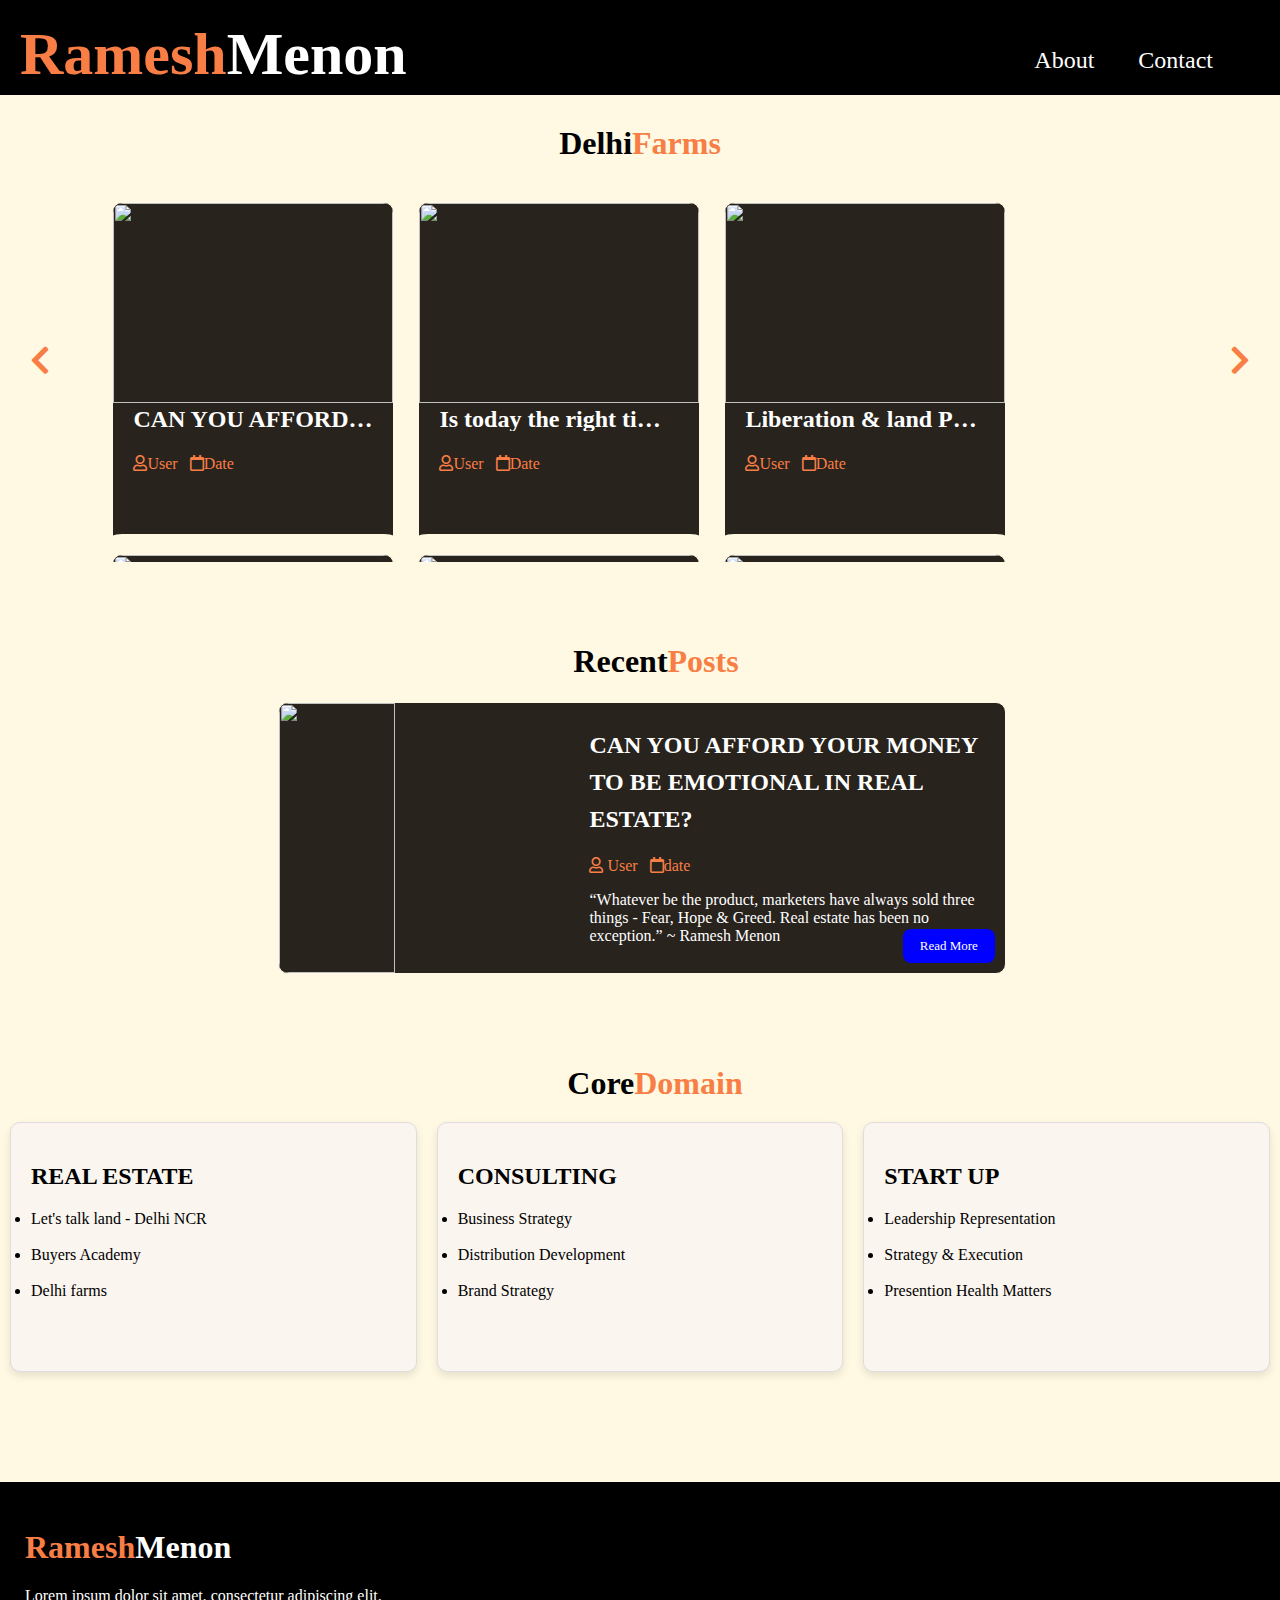
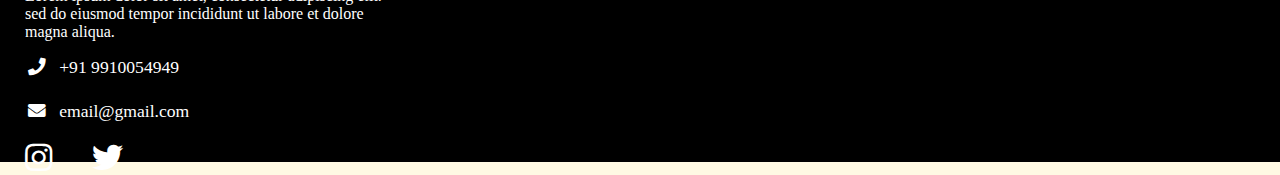
==== index.html @ 78b15f40 "Add files via upload" ====
<!DOCTYPE html>
<html>
<head>
    <title>My Blog</title>
    <link rel="stylesheet" href="style.css">
    <link rel="stylesheet" href="path/to/font-awesome/css/font-awesome.min.css">
    <link rel="stylesheet" href="https://cdnjs.cloudflare.com/ajax/libs/font-awesome/5.15.4/css/all.min.css">
    <meta name="viewport" content="width=device-width, initial-scale=1.0">
</head>
<body>
    <header>
        <div class="logo">
        <h1 class="logo-text"><span>Ramesh</span>Menon</h1>
        </div>
            <ul>
               <!--<li><a href="index.html">Home</a></li>-->
                <li><a href="about.html">About</a></li>
                <li><a href="contact.html">Contact</a></li>
            </ul>
    </header>

    <div class="page-wrapper">
        <div class="post-slider">
            <h1 class="slider-title">Delhi<span>Farms</span></h1>
            <i class="fas fa-chevron-left prev"></i>
            <i class="fas fa-chevron-right next"></i>
            <div class="post-wrapper clearfix">
                <div class="post">
                    <img src="images/image1.jpeg" alt="" class="slider-image">
                    <div class="post-info">
                        <h4><a href="single.html">CAN YOU AFFORD YOUR MONEY TO BE EMOTIONAL IN REAL ESTATE?</a></h4>
                        <i class="far fa-user">User</i>
                        &nbsp;
                        <i class="far fa-calendar">Date</i>
                    </div>
                </div>

                <div class="post">
                    <img src="images/image2.jpeg" alt="" class="slider-image">
                    <div class="post-info">
                        <h4><a href="single2.html">Is today the right time to invest in Real Estate? – 2018 &amp; beyond</a></h4>
                        <i class="far fa-user">User</i>
                        &nbsp;
                        <i class="far fa-calendar">Date</i>
                    </div>
                </div>

                <div class="post">
                    <img src="images/image3.jpeg" alt="" class="slider-image">
                    <div class="post-info">
                        <h4><a href="single3.html">Liberation &amp; land Pooling in Delhi – A dichotomous relationship</a></h4>
                        <i class="far fa-user">User</i>
                        &nbsp;
                        <i class="far fa-calendar">Date</i>
                    </div>
                </div>

                <div class="post">
                    <img src="images/image4.jpeg" alt="" class="slider-image">
                    <div class="post-info">
                        <h4><a href="single4.html">Land Pooling approved. What’s in it for buyers?</a></h4>
                        <i class="far fa-user">User</i>
                        &nbsp;
                        <i class="far fa-calendar">Date</i>
                    </div>
                </div>

                <div class="post">
                    <img src="images/image5.jpeg" alt="" class="slider-image">
                    <div class="post-info">
                        <h4><a href="single5.html">Land Pooling Policy of Delhi</a></h4>
                        <i class="far fa-user">User</i>
                        &nbsp;
                        <i class="far fa-calendar">Date</i>
                    </div>
                </div>

                <div class="post">
                    <img src="images/image6.jpeg" alt="" class="slider-image">
                    <div class="post-info">
                        <h4><a href="single6.html">Land pooling policy ready and &quot;board of hearing&quot; be held by month-
                            end: DDA VC</a></h4>
                        <i class="far fa-user">User</i>
                        &nbsp;
                        <i class="far fa-calendar">Date</i>
                    </div>
                </div>

                <div class="post">
                    <img src="images/image7.jpeg" alt="" class="slider-image">
                    <div class="post-info">
                        <h4><a href="single7.html">WOULD DELHI CM LOSE THE MCD PLOT WITH LAND POOLING?</a></h4>
                        <i class="far fa-user">User</i>
                        &nbsp;
                        <i class="far fa-calendar">Date</i>
                    </div>
                </div>

                <div class="post">
                    <img src="images/image8.jpeg" alt="" class="slider-image">
                    <div class="post-info">
                        <h4><a href="single8.html">Land pooling can help address Delhi's developmental issues</a></h4>
                        <i class="far fa-user">User</i>
                        &nbsp;
                        <i class="far fa-calendar">Date</i>
                    </div>
                </div>            
            </div>
        </div>
    </div>

    <!-- Sidebar content like recent posts, search, etc. -->

    <div class="content">
        <div class="content clearfix">
        <div class="main-content">
            <h1 class="recent-post-title"><span>Recent</span>Posts</h1>
            <div class="post">
                <img src="images/image1.jpeg" alt="" class="post-image">
                <div class="post-preview">
                    <h1><a href="single.html">CAN YOU AFFORD YOUR MONEY TO BE EMOTIONAL IN REAL ESTATE?</a></h1>
                    <i class="far fa-user"> User</i>
                    &nbsp;
                    <i class="far fa-calendar">date</i>
                    <p class = "preview-text">
                        “Whatever be the product, marketers have always sold three things - Fear, Hope &amp;
                            Greed. Real estate has been no exception.” ~ Ramesh Menon
                    </p>
                    <a href="single.html" class="btn read-more">Read More</a>
                </div>
            </div>
        </div>
        </div>
    </div>

      <!--flashcards-->
      <div class="flashcards">
        <h1 class="flashcards-title"><span>Core</span>Domain</h1>
    
        <!-- Flashcard 1 -->
        <div class="flashcard">
            <h2>REAL ESTATE</h2>
            <li>Let's talk land - Delhi NCR</li>
            &nbsp;
            <li>Buyers Academy</li>
            &nbsp;
            <li>Delhi farms</li>
        </div>
    
        <!-- Flashcard 2 -->
        <div class="flashcard">
            <h2>CONSULTING</h2>
            <li>Business Strategy</li>
            &nbsp;
            <li>Distribution Development</li>
            &nbsp;
            <li>Brand Strategy</li>
        </div>
    
        <!-- Flashcard 3 -->
        <div class="flashcard">
            <h2>START UP</h2>
            <li>Leadership Representation</li>
            &nbsp;
            <li>Strategy & Execution</li>
            &nbsp;
            <li>Presention Health Matters</li>
        </div>
    </div>

    <!--Footer-->    
    <div class="footer">
        <div class="footer-content">
            <div class="footer-section about">
                <h1 class="logo-text"><span>Ramesh</span>Menon</h1>
                <p>
                    Lorem ipsum dolor sit amet, consectetur adipiscing elit.
                    sed do eiusmod tempor incididunt ut labore et dolore magna aliqua.
                </p>
                <div class="contact">
                    <span><i class="fas fa-phone"></i> &nbsp; +91 9910054949</span><br>
                    <span><i class="fas fa-envelope"></i> &nbsp; email@gmail.com</span>
                </div>
                <div class="socials">
                    <a href="#"><i class="fab fa-instagram"></i></a>
                    <a href="#"><i class="fab fa-twitter"></i></a>
                </div>
            </div>

            <div class="footer-section links"></div>
            <div class="footer-section contact-form"></div>
        </div>
        <div class="footer-bottom">
            &copy; Designed by Aayush Bablani & Abhiroop Singh
        </div>
    </div>

    <!-- JQuery -->
    <script src="https://cdnjs.cloudflare.com/ajax/libs/jquery/3.7.1/jquery.min.js" integrity="sha512-v2CJ7UaYy4JwqLDIrZUI/4hqeoQieOmAZNXBeQyjo21dadnwR+8ZaIJVT8EE2iyI61OV8e6M8PP2/4hpQINQ/g==" crossorigin="anonymous" referrerpolicy="no-referrer"></script>

    <script type="text/javascript" src="https://cdn.jsdelivr.net/npm/slick-carousel@1.8.1/slick/slick.min.js"></script>

    <script src="script.js"></script>
</body>
</html>
---- style.css ----
html,body{
    height: 100%;
    padding: 0px;
    margin: 0px;
    background: #fff9e3;
}
body {
    display: flex;
    flex-direction: column;
    min-height: 100%;
}
.clearfix::after {
    content: "";
    display: table;
    clear: both;
}

header{
    background: black;
    height: 95px;
}

a{
    text-decoration: none;
    color: black;
    font-size: x-large;
}


header .logo{
    float: left;
}

header .logo-text{
    font: bold;
    font-size: 60px;
    margin: 20px;
    
}

header .logo-text span{
    color:#f87e45;
}

header ul{
    font-size: 25px;
    float: right;
    margin: 5px;
    padding: 30px;
    list-style: none;
}

header ul li{
    float: left;
    margin-right: 20px;
}

header ul li a{
    display: block;
    padding: 12px;
    text-decoration: none;
}

header ul li a:hover {
    color: #f87e45;
}

header *{
    color: white;
}

/*Post slider*/
 .post-slider{
     position: relative;
 }

 .post-slider .slider-title{
     text-align: center;
     margin: 30px auto;
     color: black;
 }

 .post-slider .slider-title span{
     color: #f87e45;
 }

 .post-slider .next{
    position:absolute;
    top: 50%;
    right: 30px;
    font-size: 2em;
    color:#f87e45;
    cursor: pointer;
 }

 .post-slider .prev{
    position:absolute;
    top: 50%;
    left: 30px;
    font-size: 2em;
    color: #f87e45;
    cursor: pointer;
 }

 .post-slider .post-wrapper{
     width: 84%;
     height: 350px;
     padding: 10px 0px 10px 0px; 
     overflow: hidden;
     margin: auto;
     border-radius: 10px;
 }

 .post-slider .post-wrapper .post {
    height: 350px;
    width: 280px;
    display: inline-block;
    background: #28231d;
    margin: 0px 10px;
    border-radius: 10px;
    position: relative;
    border: 1px solid #fff9e3; 
    outline-style: solid;
    outline-width: 20px;
    outline-color: #fff9e3;
}

 .post-slider .post-wrapper .post .post-info{
    height: 130px;
    padding: 0px 20px;
    border: 1px saddlebrown;
    color: #f87e45;
 }

 .post-slider .post-wrapper .post .post-info h4 {
    font-size: 8px; 
    height: 48px; 
    overflow: hidden; 
    text-overflow: ellipsis; 
    white-space: nowrap; 
    margin: 0; 
    padding: 0; 
    line-height: 24px; 
}

.post-slider .post-wrapper .post .post-info h4 a {
    display: block;
    overflow: hidden;
    text-overflow: ellipsis;
    white-space: nowrap;
    color: white;
}

 .post-slider .post-wrapper .post .post-info h4 a:hover{
    color: #f87e45;
 }

 .post-slider .post-wrapper .post .slider-image{
    width: 100%;
    height: 200px;
    border-top-right-radius: 10px;
    border-top-left-radius: 10px;
 }

 .content{
     flex-grow: 1;
     margin-bottom: 10px; 
     width: 90%;
     margin: 30px 65px 30px;
     display: flex;
     justify-content: center;
     align-items: center;
     flex-direction: column;
 }

 .content .main-content{
     width: 70%;
     float: left;
     padding-left: 0px; 
 }

 .content .main-content.single{
    margin-top: 2px;
    background: white;
    padding: 10px 20px;
    font-size: 1.1em;
    border-radius: 5px;
    margin-bottom: 0px;
    border: 1px solid #faf5ef; 
    outline-style: solid;
    outline-width: 20px;
    outline-color: #faf5ef;
    box-shadow: 10px;
}

 
 .content .main-content .post{
    width: 100%;
    height: 270px;
    margin: 5px auto;
    border-radius: 10px;
    background: #28231d;
    position: relative;
    border: 1px solid #fff9e3; 
    outline-style: solid;
    outline-width: 10px;
    outline-color: #fff9e3;
    color: white;
 }

 .content .main-content .post .read-more{
     position: absolute;
     bottom: 10px;
     right: 10px;
 }

 .content .main-content .post .post-preview {
    margin-left: 20px; 
    float: left;
    width: calc(60% - 20px); 
}

.content .main-content .post-preview a{
    color: white;
}

.content .main-content .post-preview h1 a:hover {
    color: #f87e45;
}

.content .main-content .post-preview i{
    color:#f87e45 ;
}
 .content .main-content .post .post-image{
    width: 40%;
    height: 100%;
    float: left;
    border-radius: 10px;
 }

 .content .main-content .recent-post-title {
    margin-left: 30px; 
    color: #f87e45;
    text-align: center;
}

.content .main-content .recent-post-title span{
color: black;
}

/*flashcards*/
.flashcards {
    display: flex;
    flex-wrap: wrap;
    margin-top: 5px;
}

.flashcards-title {
    text-align: center;
    margin-left: 30px;
    margin-bottom: 10px;
    color: #f87e45;
    margin-bottom: 10px;
    width: 100%;
}

.flashcards-title span{
    color: black;
    margin-bottom: 5px;
    width: 100%;
}

.flashcard {
    flex: 1;
    border: 1px solid #ddd;
    padding: 20px;
    margin: 10px;
    box-sizing: border-box;
    background-color: #faf5ef; /* Background color for the flashcard */
    border-radius: 10px; /* Rounded corners */
    box-shadow: 0 4px 8px rgba(0, 0, 0, 0.1); /* Box shadow for a subtle lift */
    transition: transform 0.3s ease-in-out;
    height: 250px;
}

.flashcard:hover {
    transform: scale(1.05); /* Scale up on hover for an interactive effect */
}

/*Footer*/
.footer{
    margin-top: 100px;
    background: black;
    color:black;
    height: 320px;
    position: relative;
}

.footer .footer-content{
    height: 280px;
    display: flex;
    color: white;
}

.footer .footer-bottom{
    height: 25px;
    text-align: center;
    position: absolute;
    bottom: 0px;
    left: 0px;
    width: 100%;
}

.footer .footer-content .footer-section{
    flex: 1;
    padding: 25px;
}

.footer .footer-content .about h1{
    color: white;
    
}

.footer .footer-content .about h1 span{
    color: #f87e45;
}

.footer .footer-content .about .contact span{
     display:block;
     margin: 3px;
     font-size:1.1em;
     margin-bottom: 2px;
     color: white;
}

.footer .footer-content .about .socials{
    margin-top: 20px; 
    display: flex; 
    align-items: center; 
    gap: 40px;
    color: white;
}

.footer .footer-content .about .socials a {
    color: black; 
    text-decoration: none;
    color: white;
}

.footer .footer-content .about .socials a:hover{
    color: #f87e45;
}

.footer .footer-content .about .socials i {
    font-size: 1.3em; 
}

 /*Media queries*/
@media only screen and (max-width: 750px){
    header ul{
        width: 100%;
        background: #008489;
        padding: 0%;
        margin:0%;
    }
}

/* ReadMore Button*/
.btn{
    font-size: small;
    padding: .5rem 1rem;
    background: blue;
    color: white;
    border: 1px solid transparent;
    border-radius: .5rem;
}

.btn:hover{
    background: rgb(1, 1, 98);
}

/*Text Box*/
.text-box {
    border: 1px solid #000; /* Adds a border to the box */
    padding: 10px;         /* Adds space inside the box around the text */
    margin: 10px 0;        /* Adds space outside the box */
    background-color: white; /* Sets a background color for the box */
    width: auto;          /* Sets the width of the box */
}
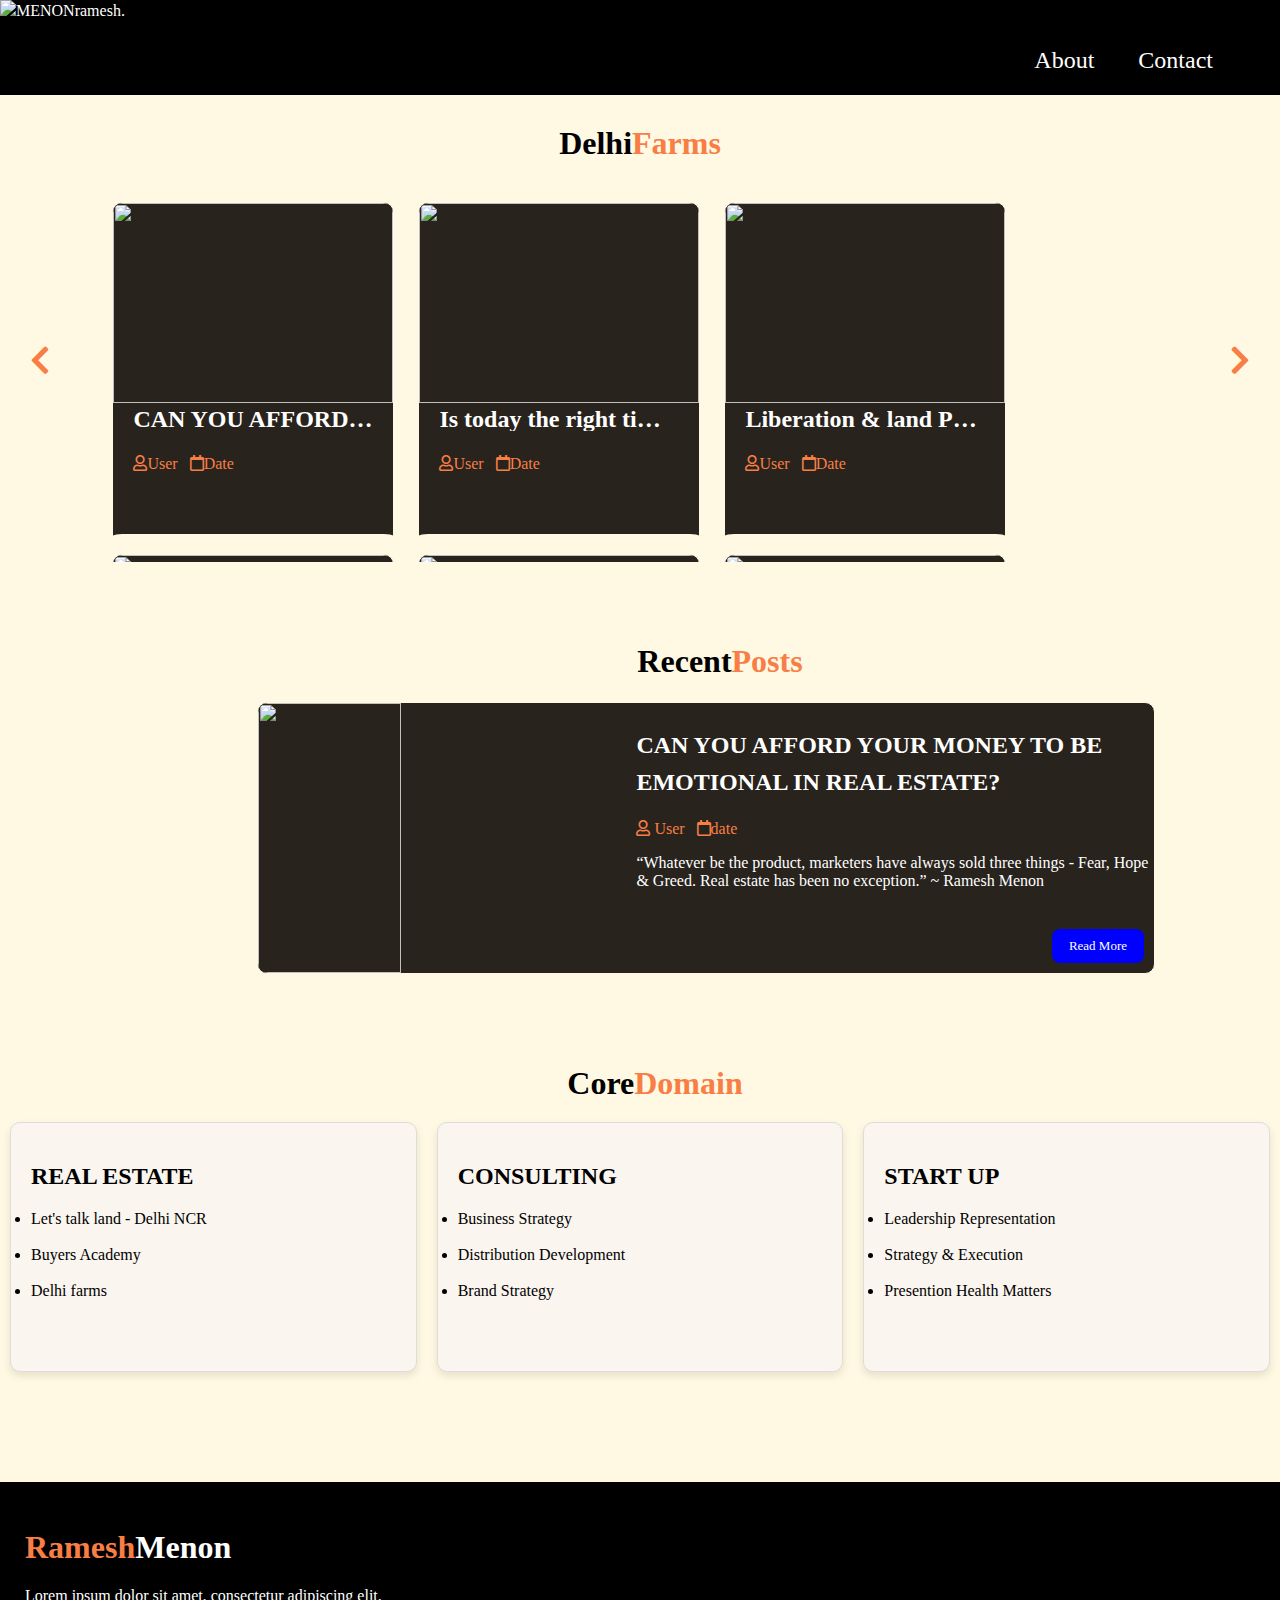
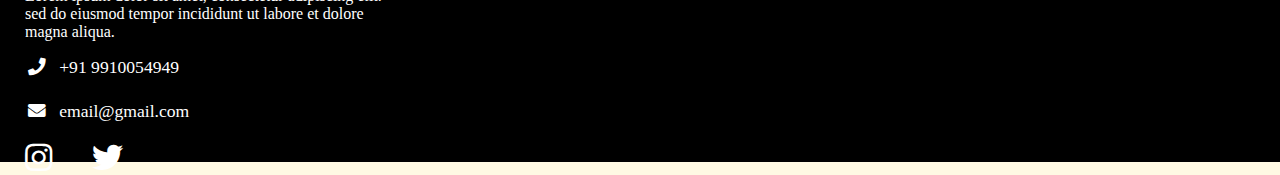
==== commit 6e17e645: "Update index.html" ====
--- a/index.html
+++ b/index.html
@@ -10,7 +10,8 @@
 <body>
     <header>
         <div class="logo">
-        <h1 class="logo-text"><span>Ramesh</span>Menon</h1>
+            <img src="/Users/abhiroopsingh/Desktop/Web\ Dev/squareforyoutube.jpg
+            <div class="logo-text"><span>MENON</span>ramesh.</div>
         </div>
             <ul>
                <!--<li><a href="index.html">Home</a></li>-->
@@ -202,4 +203,4 @@
 
     <script src="script.js"></script>
 </body>
-</html>+</html>
--- a/style.css
+++ b/style.css
@@ -364,6 +364,42 @@
         margin:0%;
     }
 }
+/* Adjustments for larger screens */
+@media only screen and (min-width: 992px) {
+  .post, .flashcard, .content , .footer {
+    width: 100%; /* Ensure full width */
+    /* Adjust padding and margin as necessary */
+  }
+}
+
+
+/* styles for tablet devices */
+@media only screen and (min-width: 768px) and (max-width: 991px) {
+  body {
+    font-size: 14px;
+    width: 90%;
+    margin: auto;
+  }
+}
+
+/* Enhancements for mobile readability */
+@media only screen and (max-width: 767px) {
+  body {
+    font-size: 14px; /* Increase base font size for better readability */
+  }
+  .post, .flashcard, .content, .footer {
+    /* Ensure elements are not too wide or too narrow */
+    width: auto; /* Adjust width to fit mobile screens */
+    margin: 10px 5px; /* Adjust margins to fit smaller screens */
+    padding: 10px; /* Ensure padding does not squeeze content too much */
+  }
+  /* Increase touch targets for links and buttons */
+  a, .btn {
+    padding: 15px; /* Larger padding for easier tapping */
+    font-size: larger; /* Larger text for better visibility */
+  }
+}
+
 
 /* ReadMore Button*/
 .btn{
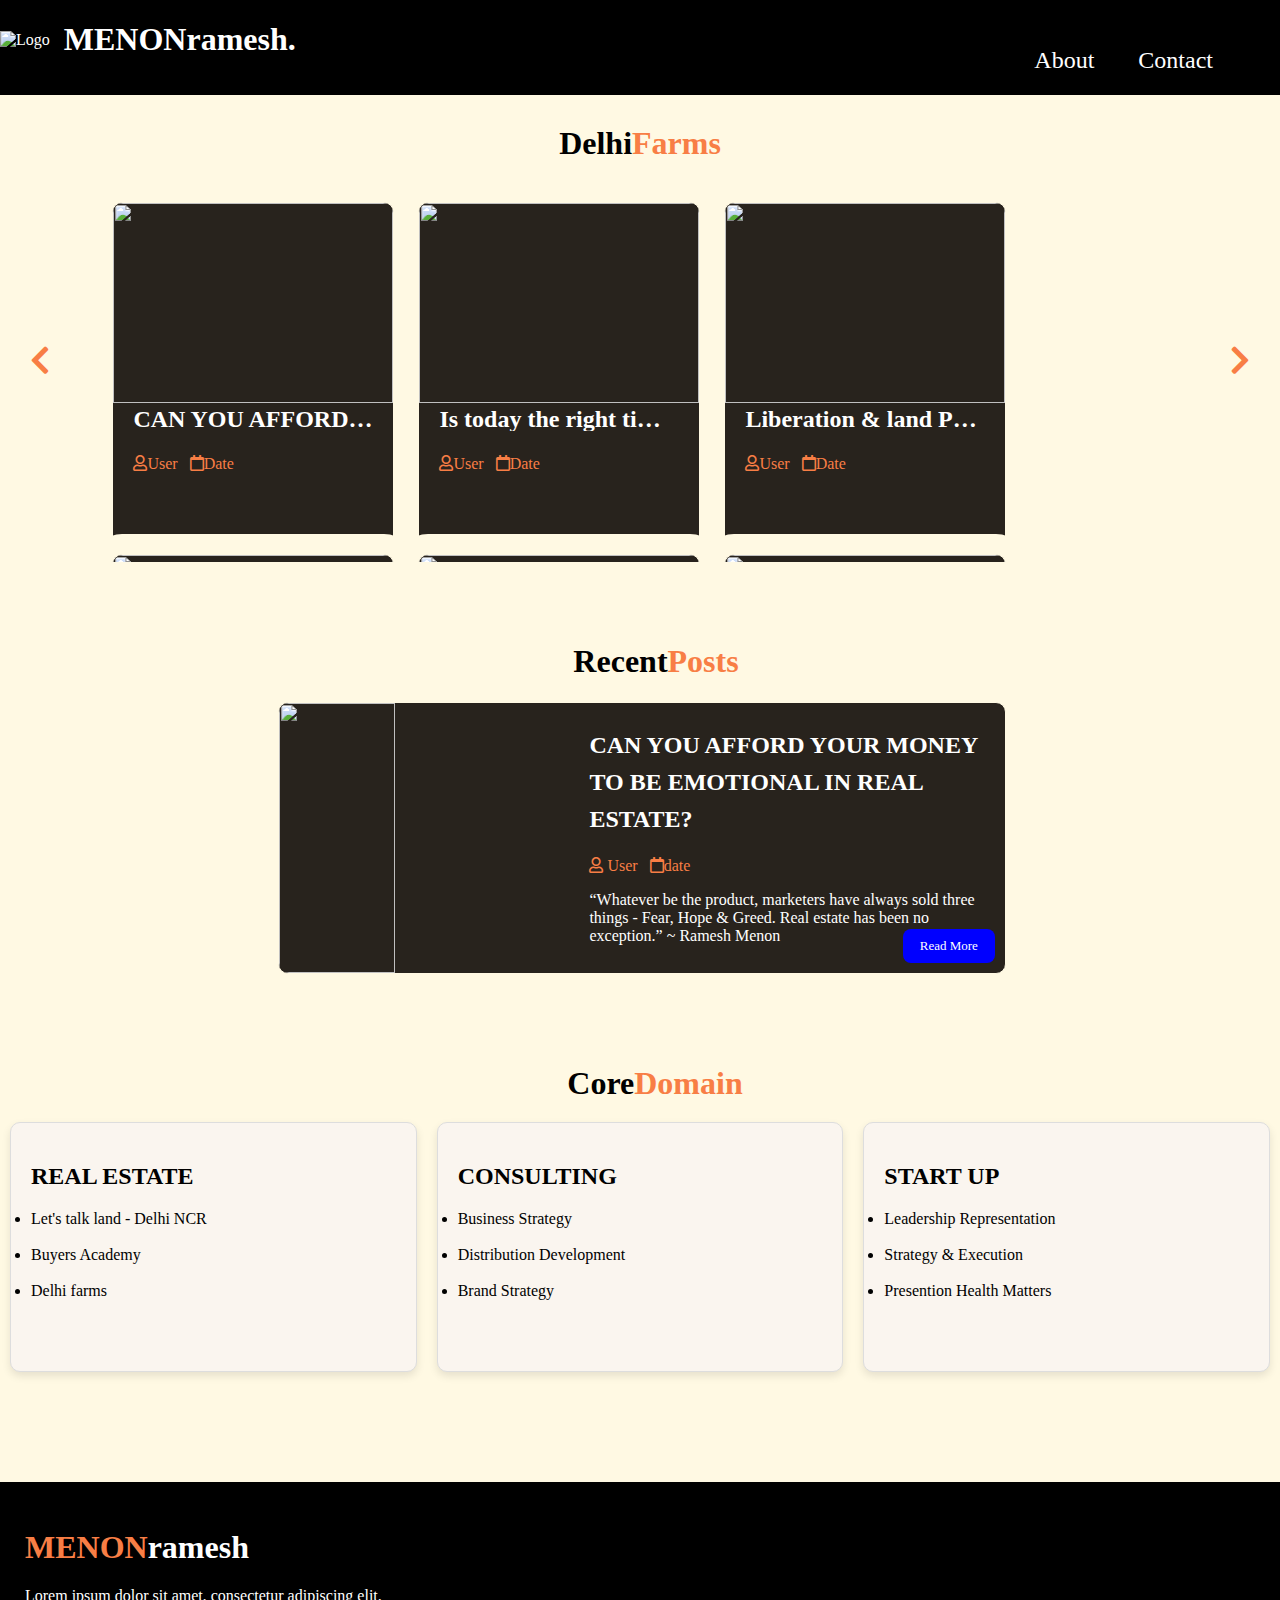
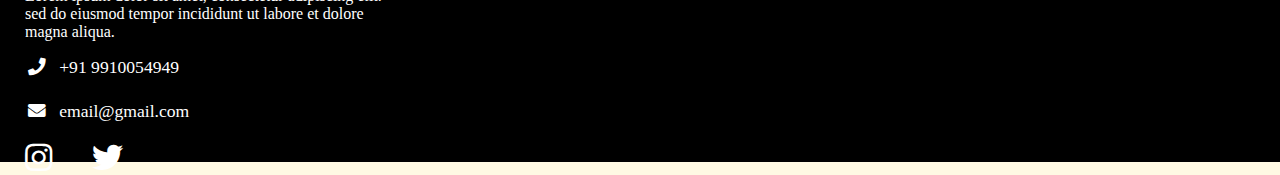
==== commit 8406f65c: "Update index.html" ====
--- a/index.html
+++ b/index.html
@@ -10,8 +10,8 @@
 <body>
     <header>
         <div class="logo">
-            <img src="/Users/abhiroopsingh/Desktop/Web\ Dev/squareforyoutube.jpg
-            <div class="logo-text"><span>MENON</span>ramesh.</div>
+            <img src="/Users/abhiroopsingh/Desktop/squareforyoutube.jpg" alt= "Logo">
+            <h1 class="logo-text"><span>MENON</span>ramesh.</h1>
         </div>
             <ul>
                <!--<li><a href="index.html">Home</a></li>-->
@@ -173,7 +173,7 @@
     <div class="footer">
         <div class="footer-content">
             <div class="footer-section about">
-                <h1 class="logo-text"><span>Ramesh</span>Menon</h1>
+                <h1 class="logo-text"><span>MENON</span>ramesh</h1>
                 <p>
                     Lorem ipsum dolor sit amet, consectetur adipiscing elit.
                     sed do eiusmod tempor incididunt ut labore et dolore magna aliqua.
--- a/style.css
+++ b/style.css
@@ -31,15 +31,20 @@
     float: left;
 }
 
+header .logo img{
+    width: 80px; /* Example width - you can set this to whatever suits your design */
+    height: auto;
+    /* You can also add margin or padding if needed to align it within the header */
+    margin-right: 10px; /* Adjust as needed */
+    vertical-align: middle; /* This ensures it aligns well with any text or inline elements */
+}
+
+
 header .logo-text{
-    font: bold;
-    font-size: 60px;
-    margin: 20px;
+    display: inline-block; /* Align with the logo image */
+    vertical-align: middle; /* Align vertically */
+    /* ... rest of your .logo-text styles ... */
     
-}
-
-header .logo-text span{
-    color:#f87e45;
 }
 
 header ul{
@@ -364,42 +369,58 @@
         margin:0%;
     }
 }
-/* Adjustments for larger screens */
-@media only screen and (min-width: 992px) {
-  .post, .flashcard, .content , .footer {
-    width: 100%; /* Ensure full width */
-    /* Adjust padding and margin as necessary */
-  }
-}
-
-
-/* styles for tablet devices */
-@media only screen and (min-width: 768px) and (max-width: 991px) {
-  body {
-    font-size: 14px;
-    width: 90%;
-    margin: auto;
-  }
-}
-
-/* Enhancements for mobile readability */
-@media only screen and (max-width: 767px) {
-  body {
-    font-size: 14px; /* Increase base font size for better readability */
-  }
-  .post, .flashcard, .content, .footer {
-    /* Ensure elements are not too wide or too narrow */
-    width: auto; /* Adjust width to fit mobile screens */
-    margin: 10px 5px; /* Adjust margins to fit smaller screens */
-    padding: 10px; /* Ensure padding does not squeeze content too much */
-  }
-  /* Increase touch targets for links and buttons */
-  a, .btn {
-    padding: 15px; /* Larger padding for easier tapping */
-    font-size: larger; /* Larger text for better visibility */
-  }
-}
-
+
+
+@media only screen and (max-width: 750px){
+    header {
+        height: 60px; /* Reduce the height on smaller screens */
+    }
+    header .logo-text {
+        font-size: 30px; /* Adjust the logo text size for smaller screens */
+        margin: 10px; /* Adjust margin to center the logo text vertically */
+    }
+    header ul {
+        padding: 10px 0; /* Adjust padding for mobile */
+    }
+}
+@media only screen and (max-width: 750px){
+    .post-slider .slider-title {
+        margin-top: 70px; /* Add more space on top to avoid overlapping with the header */
+    }
+}
+@media only screen and (max-width: 750px){
+    header ul {
+        position: absolute;
+        top: 60px; /* Adjust based on the new header size */
+        left: 0;
+        background: #333; /* Change color for visibility */
+        width: 100%;
+        display: none; /* Hide by default and show on menu button click */
+    }
+    header ul li {
+        display: block; /* Stack the menu items vertically */
+        margin-right: 0; /* Adjust margins for mobile layout */
+        text-align: center; /* Center align the menu items */
+    }
+}
+@media only screen and (max-width: 750px){
+    .content, .post-slider .post-wrapper {
+        width: 100%; /* Use full width for mobile devices */
+        margin: 20px 0; /* Adjust margins for spacing */
+    }
+    .post-slider .post-wrapper .post, .content .main-content .post {
+        width: auto; /* Make post width responsive */
+        margin: 10px; /* Adjust for mobile spacing */
+    }
+}
+@media only screen and (max-width: 750px){
+    .btn, .post-slider .next, .post-slider .prev, header ul li a {
+        font-size: medium; /* Adjust button and link sizes for easier interaction */
+    }
+    .content, .flashcard, .footer .footer-content .footer-section {
+        padding: 5px; /* Adjust padding for text boxes, flashcards, and footer sections */
+    }
+}
 
 /* ReadMore Button*/
 .btn{
